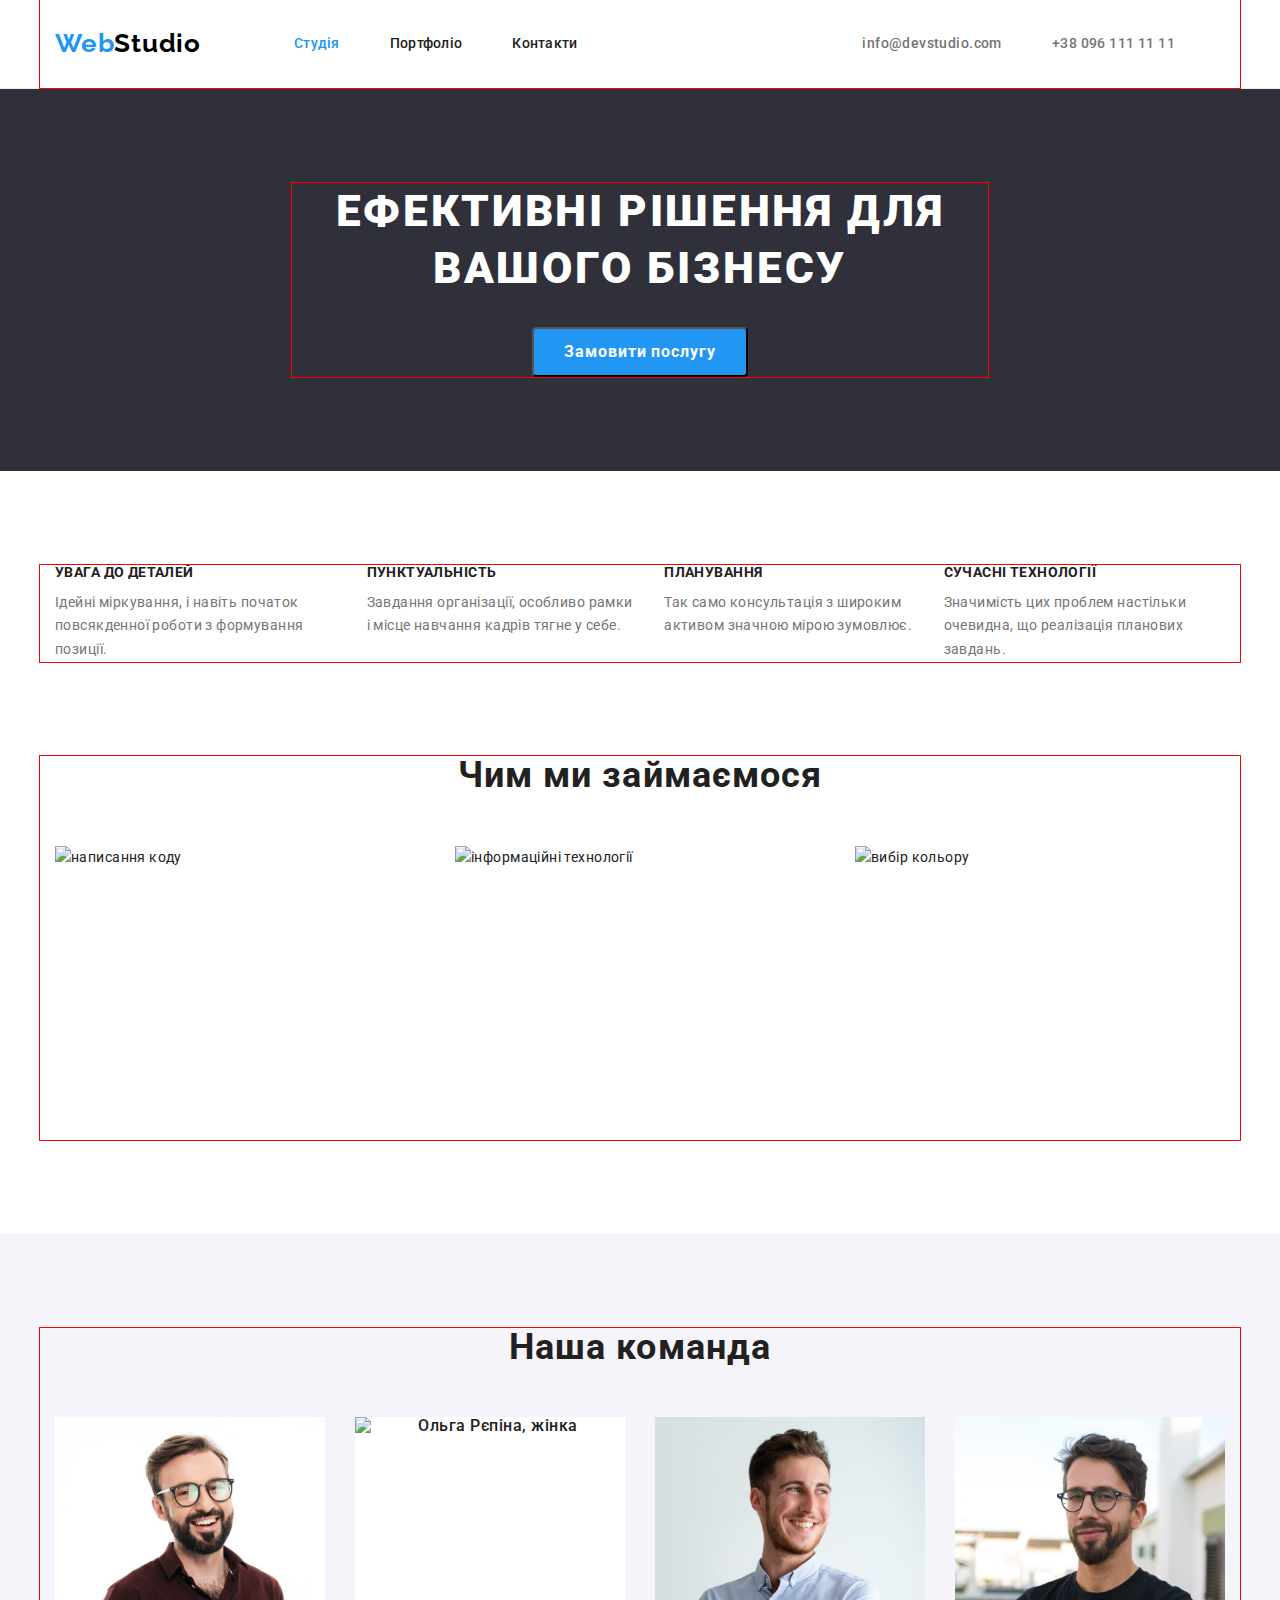
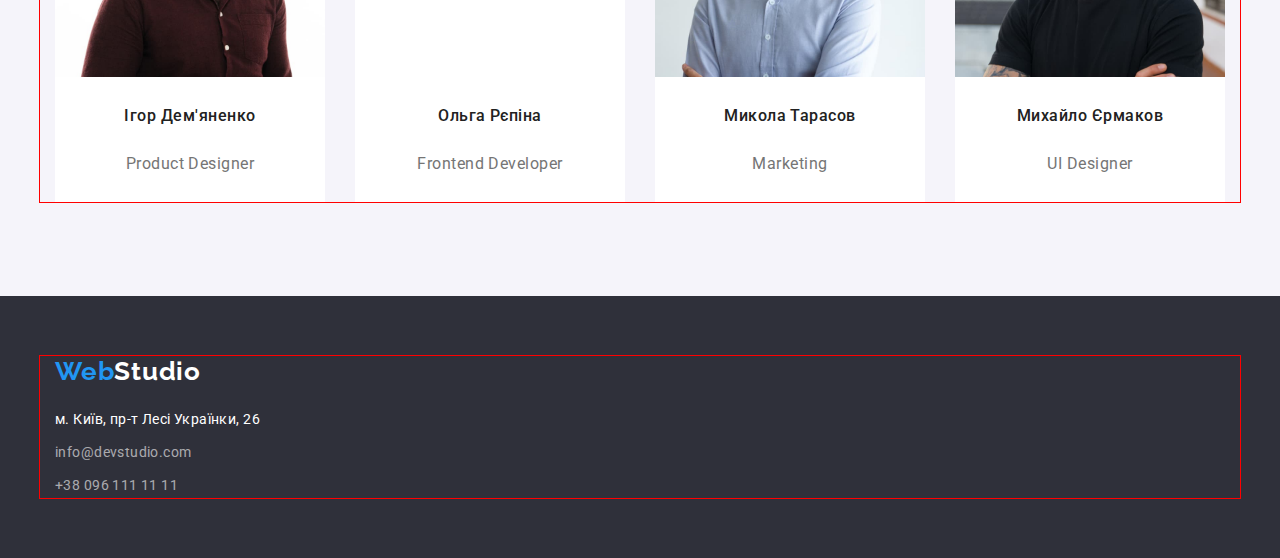
==== index.html @ 340d248a "Create index.html" ====
<!DOCTYPE html>
<html lang="uk">
  <head>
    <meta charset="UTF-8" />
    <meta http-equiv="X-UA-Compatible" content="IE=edge" />
    <meta name="viewport" content="width=device-width, initial-scale=1.0" />
    <title>Webstudio</title>
    <link rel="preconnect" href="https://fonts.googleapis.com" />
    <link rel="preconnect" href="https://fonts.gstatic.com" crossorigin />
    <link
      href="https://fonts.googleapis.com/css2?family=Raleway:wght@700&family=Roboto:wght@400;500;700;900&display=swap"
      rel="stylesheet"
    />
    <link
      rel="stylesheet"
      href="https://cdn.jsdelivr.net/npm/modern-normalize@2.0.0/modern-normalize.min.css"
    />
    <link rel="stylesheet" href="./css/styles.css" />
  </head>
  <body>
    <header class="header">
      <div class="container header-container">
        <a class="logo" lang="en" href="./index.html">
          Web<span class="logo-black">Studio</span></a
        >
        <nav>
          <ul class="links">
            <li class="header-item">
              <a class="header-link current" href="./index.html">Студія</a>
            </li>
            <li class="header-item">
              <a class="header-link" href="./portfolio.html">Портфоліо</a>
            </li>
            <li class="header-item">
              <a class="header-link" href="">Контакти</a>
            </li>
          </ul>
        </nav>
        <ul class="contacts">
          <li class="contact-item">
            <a class="email" href="mailto:info@devstudio.com"
              >info@devstudio.com</a
            >
          </li>
          <li class="contact-item">
            <a class="phone-number" href="tel:+380961111111"
              >+38 096 111 11 11</a
            >
          </li>
        </ul>
      </div>
    </header>
    <main>
      <section class="title section">
        <div class="container banner">
          <h1 class="main-title">Ефективні рішення для вашого бізнесу</h1>
          <button type="button" class="main-btn">Замовити послугу</button>
        </div>
      </section>
      <section class="section">
        <div class="container">
          <ul class="description">
            <li class="feature">
              <h3 class="feature-title">Увага до деталей</h3>
              <p class="feature-text">
                Ідейні міркування, і навіть початок повсякденної роботи з
                формування позиції.
              </p>
            </li>
            <li class="feature">
              <h3 class="feature-title">Пунктуальність</h3>
              <p class="feature-text">
                Завдання організації, особливо рамки і місце навчання кадрів
                тягне у себе.
              </p>
            </li>
            <li class="feature">
              <h3 class="feature-title">Планування</h3>
              <p class="feature-text">
                Так само консультація з широким активом значною мірою зумовлює.
              </p>
            </li>
            <li class="feature">
              <h3 class="feature-title">Сучасні технології</h3>
              <p class="feature-text">
                Значимість цих проблем настільки очевидна, що реалізація
                планових завдань.
              </p>
            </li>
          </ul>
        </div>
      </section>
      <section class="main-title-metier section">
        <div class="container">
          <h2 class="title-metier">Чим ми займаємося</h2>
          <ul class="metier-images">
            <li class="metier-photo">
              <img
                src="./images/metier_1.jpg"
                alt="написання коду"
                width="370"
                height="294"
              />
            </li>
            <li class="metier-photo">
              <img
                src="./images/metier_2.jpg"
                alt="інформаційні технології"
                width="370"
                height="294"
              />
            </li>
            <li class="metier-photo">
              <img
                src="./images/metier_3.jpg"
                alt="вибір кольору"
                width="370"
                height="294"
              />
            </li>
          </ul>
        </div>
      </section>
      <section class="main-title-team section">
        <div class="container">
          <h2 class="title-team">Наша команда</h2>
          <ul class="team-list">
            <li class="team-card">
              <img
                class="teammate-photo"
                src="./images/team_card_1.jpg"
                alt="Ігор Дем'яненко, чоловік"
                width="270"
                height="260"
              />
              <h3 class="teammate">Ігор Дем'яненко</h3>
              <p lang="en" class="proffesion">Product Designer</p>
            </li>
            <li class="team-card">
              <img
                class="teammate-photo"
                src="./images/team_card_2.jpg"
                alt="Ольга Рєпіна, жінка"
                width="270"
                height="260"
              />
              <h3 class="teammate">Ольга Рєпіна</h3>
              <p lang="en" class="proffesion">Frontend Developer</p>
            </li>
            <li class="team-card">
              <img
                class="teammate-photo"
                src="./images/team_card_3.jpg"
                alt="Микола Тарасов, чоловік"
                width="270"
                height="260"
              />
              <h3 class="teammate">Микола Тарасов</h3>
              <p lang="en" class="proffesion">Marketing</p>
            </li>
            <li class="team-card">
              <img
                class="teammate-photo"
                src="./images/team_card_4.jpg"
                alt="Михайло Єрмаков, чоловік"
                width="270"
                height="260"
              />
              <h3 class="teammate">Михайло Єрмаков</h3>
              <p lang="en" class="proffesion">UI Designer</p>
            </li>
          </ul>
        </div>
      </section>
    </main>
    <footer class="footer">
      <div class="container">
        <a class="logo" lang="en" href="./index.html">
          Web<span class="logo-white">Studio</span></a
        >
        <address>
          <p class="address">м. Київ, пр-т Лесі Українки, 26</p>

          <a class="email-footer" href="mailto:info@devstudio.com"
            >info@devstudio.com</a
          >

          <a class="phone-number-footer" href="tel:+380961111111"
            >+38 096 111 11 11</a
          >
        </address>
      </div>
    </footer>
  </body>
</html>
---- css/styles.css ----
:root {
  --main-color: #ffffff;
  --second-color: #212121;
  --third-color: #757575;
  --buttom-color-1: #2196f3;
  --buttom-color-2: #188ce8;
  --buttom-color-3: #f5f4fa;
}

body {
  font-family: "Roboto", sans-serif;
  background-color: var(--main-color);
  color: var(--second-color);
  font-weight: 400;
  font-size: 14px;
  line-height: 1.7;
  letter-spacing: 0.03em;
}

h1,
h2,
h3,
h4,
h5,
h6,
p {
  margin: 0;
}

img {
  display: block;
}

ul {
  list-style: none;
  margin: 0;
  padding: 0;
}

.container {
  outline: 1px solid red;
  width: 1200px;
  padding-left: 15px;
  padding-right: 15px;
  margin-left: auto;
  margin-right: auto;
}

.section {
  padding-top: 94px;
  padding-bottom: 94px;
}

/**
|====================
| Header section
|====================
*/

.header {
  border-bottom: 1px solid #ececec;
}

.header-container {
  display: flex;
  align-items: center;
}

.logo {
  color: var(--buttom-color-1);
  font-family: "Raleway", sans-serif;
  font-weight: 700;
  font-size: 26px;
  line-height: 1.2;
  letter-spacing: 0.03em;
  text-decoration: none;
  margin-right: 93px;
}

.header-item {
  margin-right: 50px;
}

.header-item:last-child {
  margin-right: 0;
}

.header-link {
  display: block;
  color: var(--second-color);
  text-decoration: none;
  font-weight: 500;
  font-size: 14px;
  letter-spacing: 0.02em;
  padding-top: 32px;
  padding-bottom: 32px;
}

.header-link.current {
  color: var(--buttom-color-1);
}

.logo-black {
  color: black;
}

.logo-white {
  color: var(--main-color);
}

.links {
  display: flex;
  align-items: center;
  padding: 0;
  margin: 0;
}

.header-link.current:hover,
.header-link:hover,
.contact-item:hover,
.email:hover,
.phone-number:hover,
.email-footer:hover,
.phone-number-footer:hover {
  cursor: pointer;
  color: var(--buttom-color-1);
}

.header-link.current:focus,
.header-link:focus,
.contact-item:focus,
.email:focus,
.phone-number:focus,
.email-footer:focus,
.phone-number-footer:focus {
  cursor: pointer;
  color: var(--buttom-color-1);
}

.contacts {
  display: flex;
  align-items: center;
  margin-left: auto;
  padding: 0;
}

.contact-item {
  margin-right: 50px;
}

.email,
.phone-number {
  display: block;
  font-size: 14px;
  line-height: 1.7;
  letter-spacing: 0.03em;
  color: var(--third-color);
  text-decoration: none;
  padding-top: 32px;
  padding-bottom: 32px;
  font-weight: 500;
}

/**
|====================
| Title section + main btn
|====================
*/

.title,
.footer {
  background: #2f303a;
  color: var(--main-color);
}

.banner {
  width: 696px;
  margin-left: auto;
  margin-right: auto;
}

.main-title {
  font-weight: 900;
  font-size: 44px;
  line-height: 1.3;
  text-align: center;
  letter-spacing: 0.06em;
  text-transform: uppercase;
  margin-bottom: 30px;
}

.main-btn {
  display: block;
  background-color: var(--buttom-color-1);
  color: var(--main-color);
  margin-left: auto;
  margin-right: auto;
  border-radius: 4px;
  width: 216px;
  height: 50px;
  font-weight: 700;
  font-size: 16px;
  line-height: 1.875;
  letter-spacing: 0.06em;
  text-align: center;
}

.main-btn:hover {
  background-color: var(--buttom-color-2);
}

.main-btn:focus {
  background-color: var(--buttom-color-2);
}

/**
|====================
| Description section
|====================
*/

.section .description {
  display: flex;
  align-items: flex-start;
  justify-content: center;
}

.feature {
  margin-right: 30px;
}

.feature:last-child {
  margin-right: 0;
}

.feature-title {
  font-weight: 700;
  font-size: 14px;
  line-height: 1.1;
  letter-spacing: 0.03em;
  text-transform: uppercase;
  margin-bottom: 10px;
  color: var(--second-color);
}

.feature-text {
  font-size: 14px;
  line-height: 1.7;
  letter-spacing: 0.03em;
  color: var(--third-color);
}

/**
|====================
| Main-title-metier section
|====================
*/

.main-title-metier.section {
  padding-top: 0;
}

.title-metier,
.title-team {
  font-weight: 700;
  font-size: 36px;
  line-height: 1.1;
  text-align: center;
  letter-spacing: 0.03em;
  margin-left: auto;
  margin-right: auto;
  color: var(--second-color);
  margin-bottom: 50px;
}

.metier-images {
  display: flex;
  align-items: flex-start;
  justify-content: center;
}

.metier-photo {
  margin-right: 30px;
}

.metier-photo:last-child {
  margin-right: 0;
}

/**
|====================
| Team section
|====================
*/

.main-title-team {
  background-color: var(--buttom-color-3);
}

.team-list {
  display: flex;
  align-items: flex-start;
  justify-content: center;
}

.team-card {
  display: flex;
  flex-direction: column;
  justify-content: flex-start;
  align-items: center;

  background-color: var(--main-color);
  font-weight: 500;
  font-size: 16px;
  line-height: 1.1;
  text-align: center;
  letter-spacing: 0.03em;

  margin-right: 30px;
}

.team-card:last-child {
  margin-right: 0;
}

.teammate-photo {
  margin-bottom: 30px;
}

.teammate {
  font-weight: 500;
  font-size: 16px;
  line-height: 1.1;
  text-align: center;
  letter-spacing: 0.03em;
  color: var(--second-color);
  margin-left: auto;
  margin-right: auto;
  margin-bottom: 30px;
}

.proffesion {
  font-size: 16px;
  line-height: 1.1;
  text-align: center;
  letter-spacing: 0.03em;
  color: var(--third-color);
  font-weight: 400;
  margin-left: auto;
  margin-right: auto;
  margin-bottom: 30px;
}

/**
|====================
| Portfolio. html
| Filter section
|====================
*/

.section .buttons {
  display: flex;
  align-items: center;
  justify-content: center;
  margin-bottom: 50px;
}

.section .filter-item {
  margin-right: 8px;
}

.section .filter-item:last-child {
  margin-right: 0;
}

.filter {
  background-color: var(--buttom-color-3);
  color: var(--second-color);
  border: none;
  padding: 6px 22px;
  border-radius: 4px;
}

.section .filter-main {
  background-color: var(--buttom-color-1);
  color: var(--main-color);
}

.filter-main:hover,
.filter:hover,
.filter-main:focus,
.filter:focus {
  background-color: var(--buttom-color-1);
  color: var(--main-color);
  cursor: pointer;
}

/**
|====================
| contacts (footer)
|====================
*/

.footer {
  padding-top: 60px;
  padding-bottom: 60px;
}

.address {
  margin-top: 20px;
  margin-bottom: 9px;
  font-style: normal;
  font-size: 14px;
  line-height: 1.7;
  letter-spacing: 0.03em;
  color: var(--main-color);
}

.email-footer,
.phone-number-footer {
  display: block;
  font-size: 14px;
  font-style: normal;
  line-height: 1.7;
  letter-spacing: 0.03em;
  color: rgba(255, 255, 255, 0.6);
  text-decoration: none;
}

.email-footer {
  margin-bottom: 9px;
}

/**
|====================
|Service section
|====================
*/

.service {
  list-style-type: none;
}

.projects {
  background-color: var(--main-color);
}

.project-item {
  text-decoration: none;
}

.name {
  font-weight: 700;
  font-size: 18px;
  line-height: 2;
  letter-spacing: 0.06em;
  color: var(--second-color);
}

.works {
  font-size: 16px;
  line-height: 1.8;
  letter-spacing: 0.03em;
  color: var(--third-color);
}
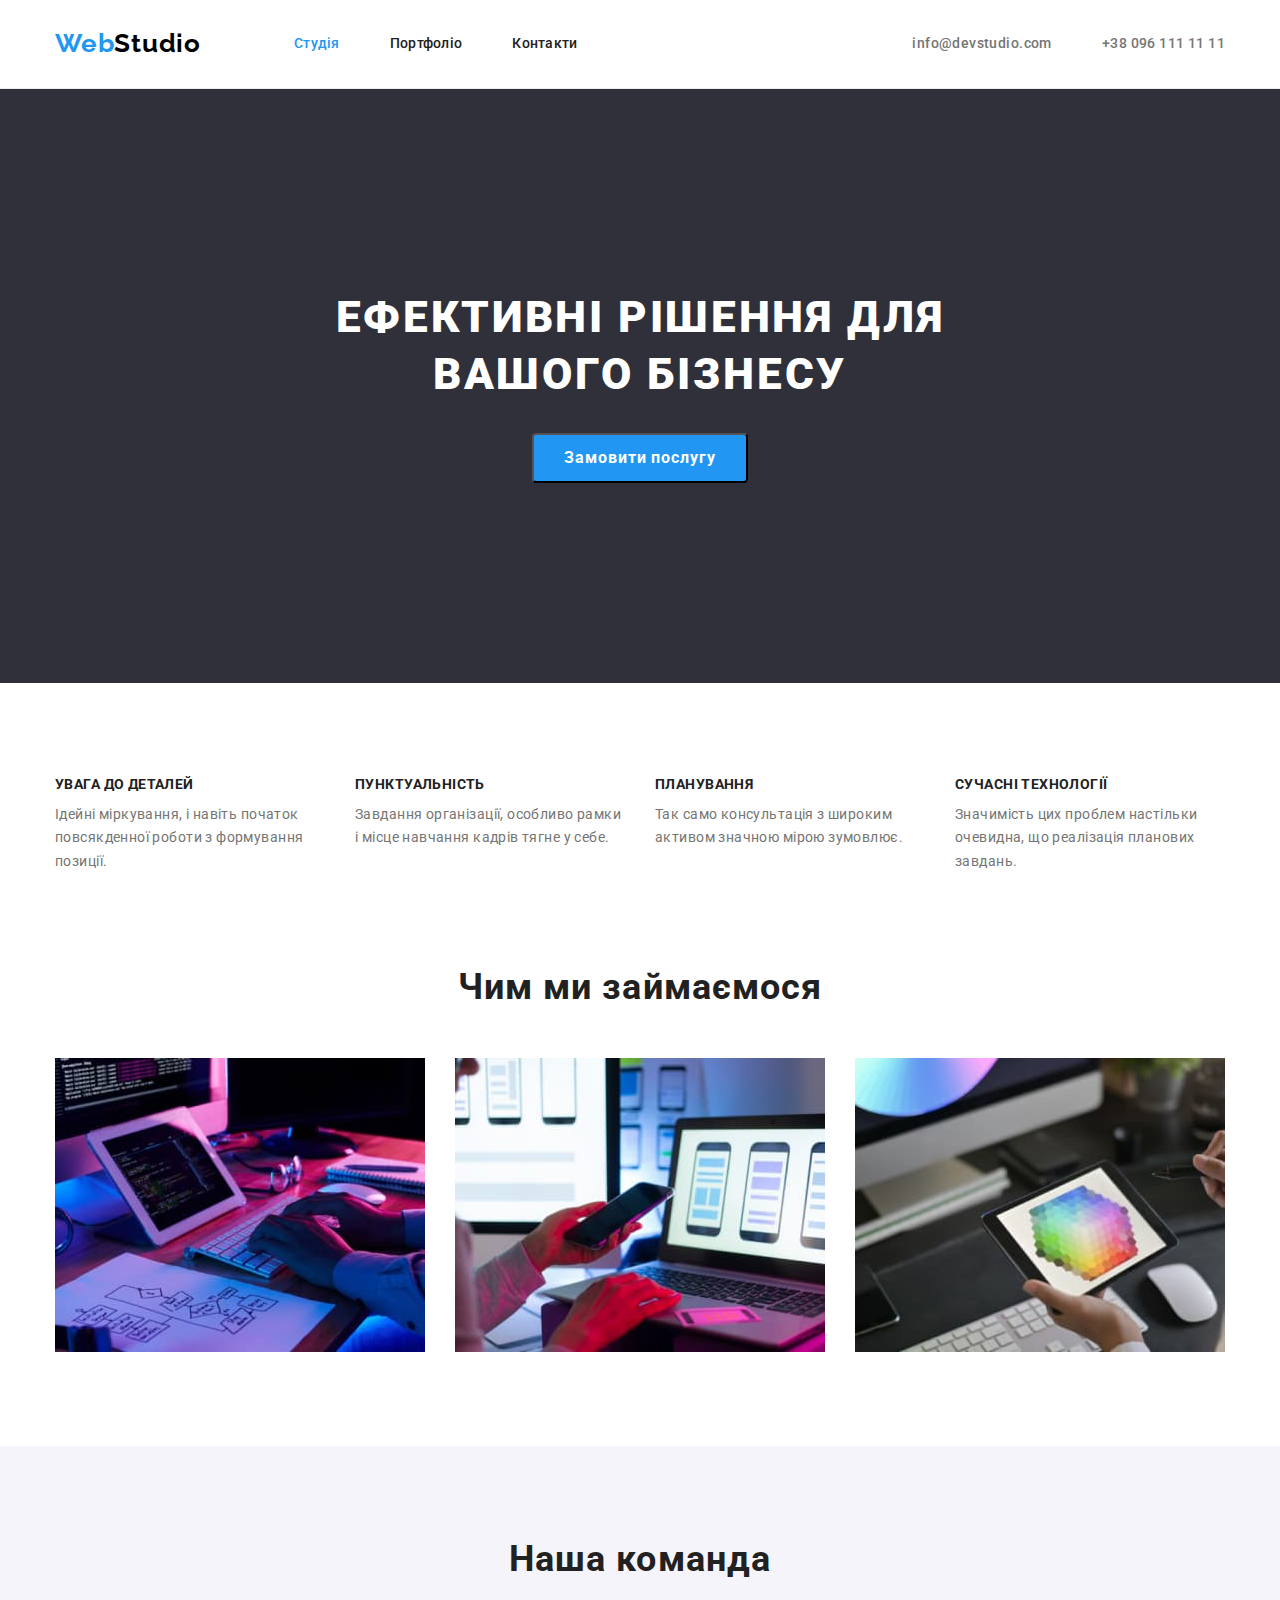
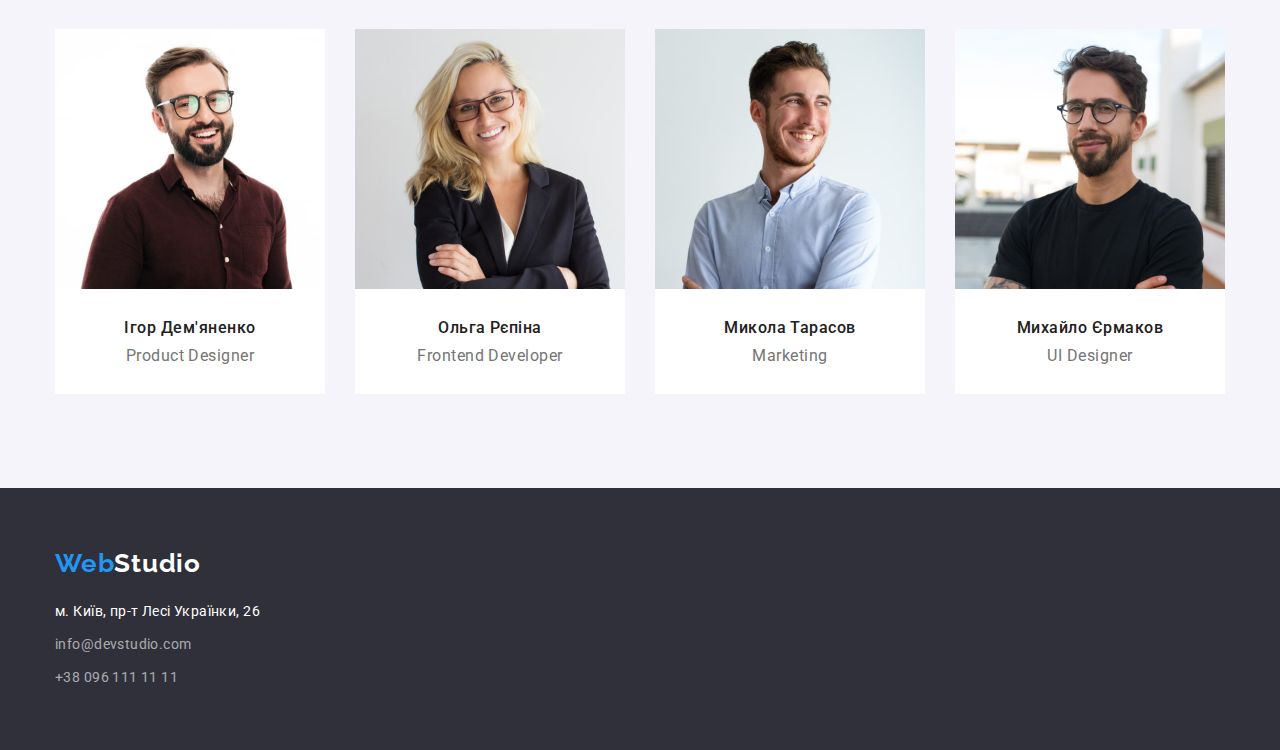
==== commit e57c6633: "Update index.html" ====
--- a/index.html
+++ b/index.html
@@ -52,7 +52,7 @@
     </header>
     <main>
       <section class="title section">
-        <div class="container banner">
+        <div class="container">
           <h1 class="main-title">Ефективні рішення для вашого бізнесу</h1>
           <button type="button" class="main-btn">Замовити послугу</button>
         </div>
@@ -133,8 +133,10 @@
                 width="270"
                 height="260"
               />
-              <h3 class="teammate">Ігор Дем'яненко</h3>
-              <p lang="en" class="proffesion">Product Designer</p>
+              <div class="des-mate">
+                <h3 class="teammate">Ігор Дем'яненко</h3>
+                <p lang="en" class="proffesion">Product Designer</p>
+              </div>
             </li>
             <li class="team-card">
               <img
@@ -144,8 +146,10 @@
                 width="270"
                 height="260"
               />
-              <h3 class="teammate">Ольга Рєпіна</h3>
-              <p lang="en" class="proffesion">Frontend Developer</p>
+              <div class="des-mate">
+                <h3 class="teammate">Ольга Рєпіна</h3>
+                <p lang="en" class="proffesion">Frontend Developer</p>
+              </div>
             </li>
             <li class="team-card">
               <img
@@ -155,8 +159,10 @@
                 width="270"
                 height="260"
               />
-              <h3 class="teammate">Микола Тарасов</h3>
-              <p lang="en" class="proffesion">Marketing</p>
+              <div class="des-mate">
+                <h3 class="teammate">Микола Тарасов</h3>
+                <p lang="en" class="proffesion">Marketing</p>
+              </div>
             </li>
             <li class="team-card">
               <img
@@ -166,8 +172,10 @@
                 width="270"
                 height="260"
               />
-              <h3 class="teammate">Михайло Єрмаков</h3>
-              <p lang="en" class="proffesion">UI Designer</p>
+              <div class="des-mate">
+                <h3 class="teammate">Михайло Єрмаков</h3>
+                <p lang="en" class="proffesion">UI Designer</p>
+              </div>
             </li>
           </ul>
         </div>
@@ -175,7 +183,7 @@
     </main>
     <footer class="footer">
       <div class="container">
-        <a class="logo" lang="en" href="./index.html">
+        <a class="logo end" lang="en" href="./index.html">
           Web<span class="logo-white">Studio</span></a
         >
         <address>
--- a/css/styles.css
+++ b/css/styles.css
@@ -38,7 +38,7 @@
 }
 
 .container {
-  outline: 1px solid red;
+  /** outline: 1px solid red; */
   width: 1200px;
   padding-left: 15px;
   padding-right: 15px;
@@ -49,6 +49,10 @@
 .section {
   padding-top: 94px;
   padding-bottom: 94px;
+}
+
+address {
+  margin-top: 20px;
 }
 
 /**
@@ -77,6 +81,17 @@
   margin-right: 93px;
 }
 
+.logo.end {
+  color: var(--buttom-color-1);
+  font-family: "Raleway", sans-serif;
+  font-weight: 700;
+  font-size: 26px;
+  line-height: 1.2;
+  letter-spacing: 0.03em;
+  text-decoration: none;
+  margin-right: 0;
+}
+
 .header-item {
   margin-right: 50px;
 }
@@ -106,6 +121,7 @@
 
 .logo-white {
   color: var(--main-color);
+  margin-right: 0;
 }
 
 .links {
@@ -148,6 +164,10 @@
   margin-right: 50px;
 }
 
+.contact-item:last-child {
+  margin-right: 0;
+}
+
 .email,
 .phone-number {
   display: block;
@@ -173,10 +193,9 @@
   color: var(--main-color);
 }
 
-.banner {
-  width: 696px;
-  margin-left: auto;
-  margin-right: auto;
+.title.section {
+  padding-top: 200px;
+  padding-bottom: 200px;
 }
 
 .main-title {
@@ -187,6 +206,10 @@
   letter-spacing: 0.06em;
   text-transform: uppercase;
   margin-bottom: 30px;
+
+  width: 696px;
+  margin-left: auto;
+  margin-right: auto;
 }
 
 .main-btn {
@@ -227,6 +250,7 @@
 
 .feature {
   margin-right: 30px;
+  width: 270px;
 }
 
 .feature:last-child {
@@ -304,11 +328,6 @@
 }
 
 .team-card {
-  display: flex;
-  flex-direction: column;
-  justify-content: flex-start;
-  align-items: center;
-
   background-color: var(--main-color);
   font-weight: 500;
   font-size: 16px;
@@ -323,8 +342,15 @@
   margin-right: 0;
 }
 
+/**
 .teammate-photo {
   margin-bottom: 30px;
+}
+*/
+
+.des-mate {
+  padding-top: 30px;
+  padding-bottom: 30px;
 }
 
 .teammate {
@@ -336,7 +362,7 @@
   color: var(--second-color);
   margin-left: auto;
   margin-right: auto;
-  margin-bottom: 30px;
+  margin-bottom: 10px;
 }
 
 .proffesion {
@@ -348,7 +374,6 @@
   font-weight: 400;
   margin-left: auto;
   margin-right: auto;
-  margin-bottom: 30px;
 }
 
 /**
@@ -407,7 +432,6 @@
 }
 
 .address {
-  margin-top: 20px;
   margin-bottom: 9px;
   font-style: normal;
   font-size: 14px;
@@ -439,17 +463,36 @@
 
 .service {
   list-style-type: none;
+
+  display: flex;
+  flex-wrap: wrap;
+  gap: 30px;
 }
 
 .projects {
   background-color: var(--main-color);
+
+  flex-basis: calc((100% - 60px) / 3);
 }
 
 .project-item {
   text-decoration: none;
 }
 
+.project-photo {
+  width: 368px;
+}
+
+.des-project {
+  padding: 20px 24px;
+  border-left: 1px solid #eee;
+  border-right: 1px solid #eee;
+  border-bottom: 1px solid #eee;
+}
+
 .name {
+  margin-bottom: 4px;
+
   font-weight: 700;
   font-size: 18px;
   line-height: 2;
